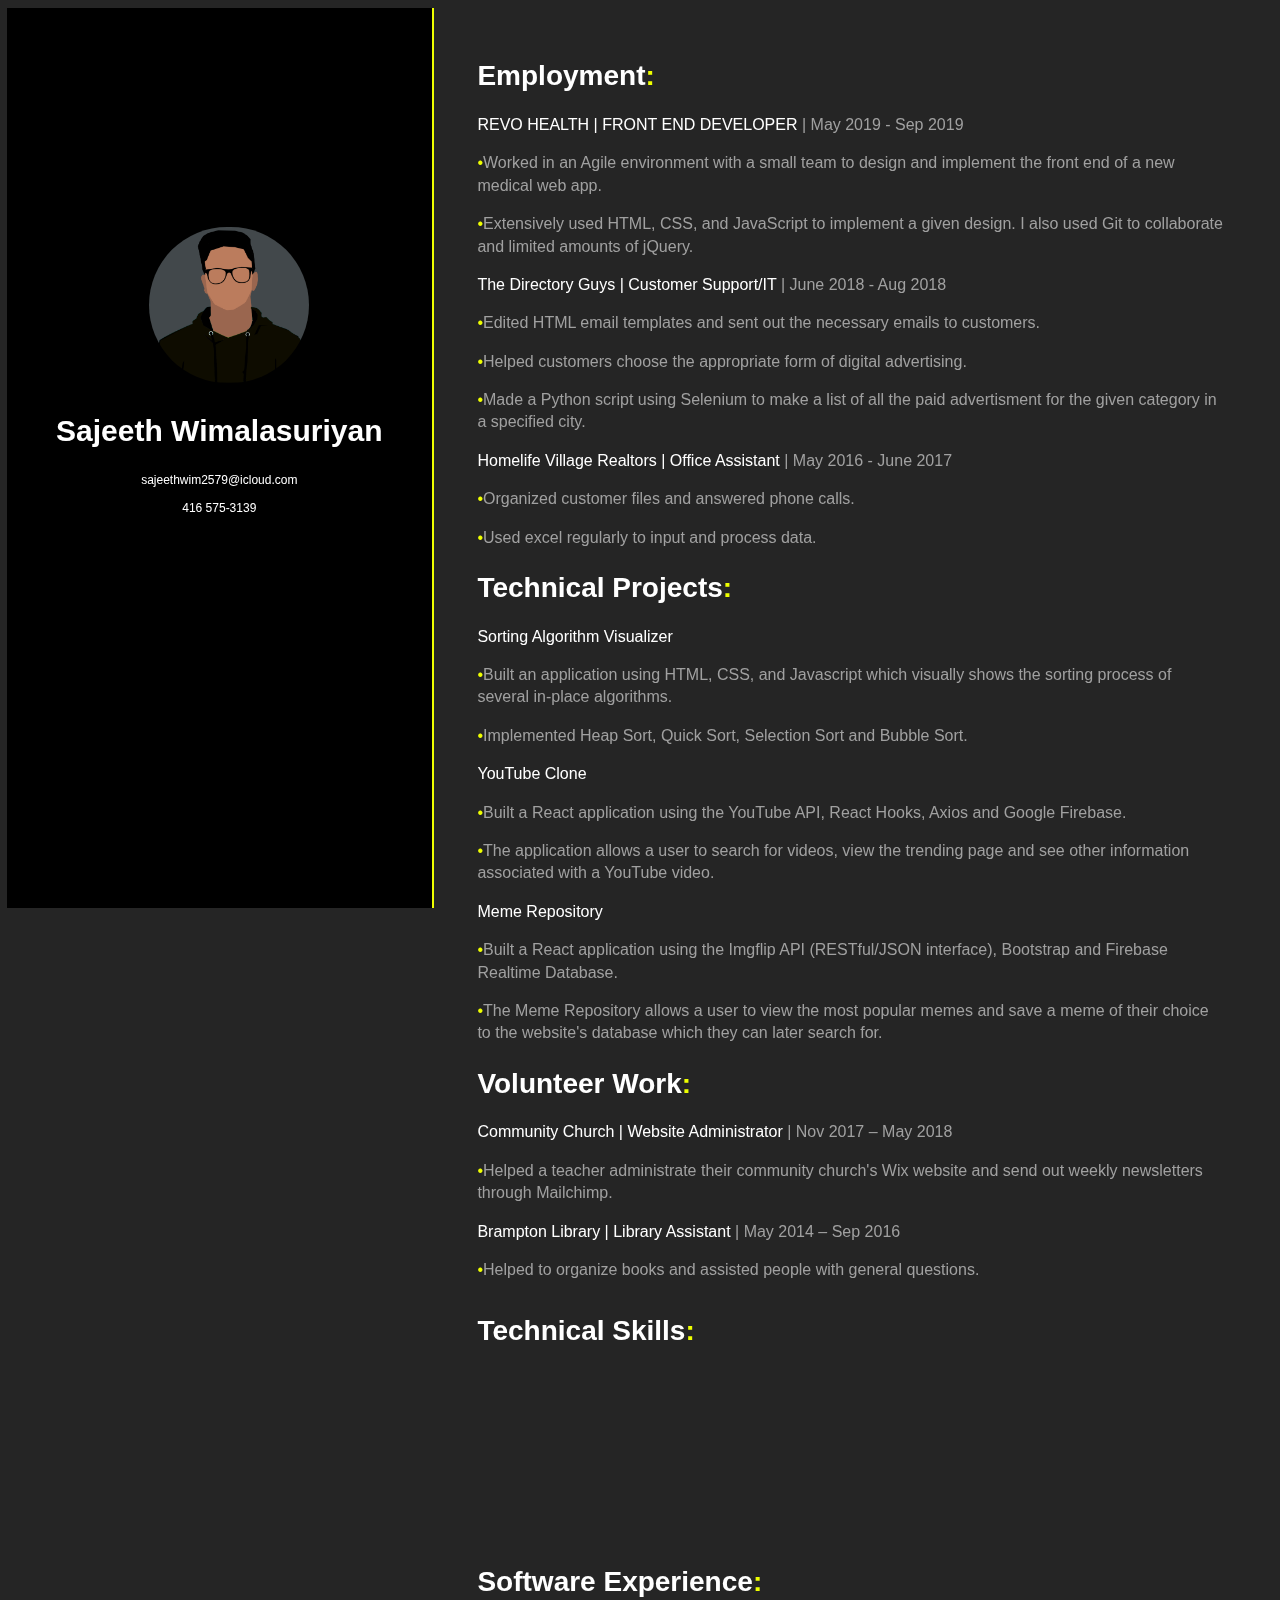
==== Resume.html @ 68dc0f04 "Added resume and optimized website." ====
<!doctype html>
<html lang="en">
    <head>
        <link href='https://fonts.googleapis.com/css?family=Lora:400,700,400italic|Open+Sans:300,400,500,700|Waiting+for+the+Sunrise|Shadows+Into+Light' rel='stylesheet' type='text/css'>
        <link rel="stylesheet" type="text/css" href="css/resume.css">
        <link rel="stylesheet" href="https://unpkg.com/aos@next/dist/aos.css" />

    </head>

<body>

    <div class="wrapper clearfix">
        <div data-aos="fade-down" data-aos-duration="1000" class="left">
            
            <div class="name-hero">
              
              <div class="me-img"></div>
              
              <div class="name-text">
                <img id="me" src="meback.png" alt="picture of me">
                <h1>Sajeeth Wimalasuriyan</h1>
                <p>sajeethwim2579@icloud.com</p> 
                <p>416 575-3139‬</p>
             
              </div>
           
            </div>
            
          </div>
         <div data-aos="fade-up" data-aos-duration="1000" class="right">
            
            <div class="inner">
              <section>
                <h1 data-aos="zoom-in-up">Employment<span class="zim">:</span></h1>
                <p ><em> REVO HEALTH | FRONT END DEVELOPER</em> | May 2019 - Sep 2019</p >
                <p><span class="zim">•</span>Worked in an Agile environment with a small team to design and implement the front end of a new medical web app.</p>
                <p><span class="zim">•</span>Extensively used HTML, CSS, and JavaScript to implement a given design. I also used Git to collaborate and limited amounts of jQuery.</p>

                <p><em>The Directory Guys | Customer Support/IT</em> | June 2018 - Aug 2018</p>
                <p><span class="zim">•</span>Edited HTML email templates and sent out the necessary emails to customers.</p>
                <p><span class="zim">•</span>Helped customers choose the appropriate form of digital advertising. </p>
                <p><span class="zim">•</span>Made a Python script using Selenium to make a list of all the paid advertisment for the given category in a specified city.</p>
                <p><em>Homelife Village Realtors | Office Assistant</em> | May 2016 - June 2017</p>
                <p><span class="zim">•</span>Organized customer files and answered phone calls.  </p>
                <p><span class="zim">•</span>Used excel regularly to input and process data.   </p>

              
                  <h1>Technical Projects<span class="zim">:</span></h1>
                  <p> <em> Sorting Algorithm Visualizer </em></p>
                  <p><span class="zim">•</span>Built an application using HTML, CSS, and Javascript which visually shows the sorting process of several in-place algorithms.</p>
                  <p><span class="zim">•</span>Implemented Heap Sort, Quick Sort, Selection Sort and Bubble Sort. </p>
  
                  <p><em>YouTube Clone</em></p>
                  <p><span class="zim">•</span>Built a React application using the YouTube API, React Hooks, Axios and Google Firebase.</p>
                  <p><span class="zim">•</span>The application allows a user to search for videos, view the trending page and see other information associated with a YouTube video.  </p>
                  <p><em>Meme Repository</em></p>
                  <p><span class="zim">•</span>Built a React application using the Imgflip API (RESTful/JSON interface), Bootstrap and Firebase Realtime Database.  </p>
                  <p><span class="zim">•</span>The Meme Repository allows a user to view the most popular memes and save a meme of their choice to the website's database which they can later search for.    </p>
  
                  <h1>Volunteer Work<span class="zim">:</span></h1>
                  <p><em> Community Church | Website Administrator </em> | Nov 2017 – May 2018 </p>
                  <p><span class="zim">•</span>Helped a teacher administrate their community church's Wix website and send out weekly newsletters through Mailchimp.</p>
  
                  <p><em>Brampton Library | Library Assistant</em> | May 2014 – Sep 2016 </p>
                  <p><span class="zim">•</span>Helped to organize books and assisted people with general questions.</p>
                
                </section>
              <section>
                <h1>Technical Skills<span class="zim">:</span></h1>
                <ul class="skill-set">
                  <li data-aos="flip-right">JavaScript (ES6)</li>
                  <li data-aos="flip-right">HTML5</li data-aos="flip-right">
                  <li data-aos="flip-right">CSS3</li data-aos="flip-right">
                  <li data-aos="flip-right">REACT</li data-aos="flip-right">
                  <li data-aos="flip-right">Java</li>
                  <li data-aos="flip-right">Python</li>
                  <li data-aos="flip-right">UI Design</li>
                  <li data-aos="flip-right">Git</li>
                  <li data-aos="flip-right">Responsive Web Design</li>
                  <li data-aos="flip-right">Bootstrap</li>
                  <li data-aos="flip-right">jQuery</li>


                </ul>
              </section>
            
                <section>
                <h1>Software Experience<span class="zim">:</span></h1>
                <ul class="skill-set">
                  <li data-aos="flip-right">Visual Studio Code</li>
                  <li data-aos="flip-right">Microsoft Office Suite</li>
                  <li data-aos="flip-right">PyCharm</li>
                  <li data-aos="flip-right">IntelliJ IDEA</li>
                  <li data-aos="flip-right">Eclipse</li>
                  <li data-aos="flip-right">ArcMap</li>
                  <li data-aos="flip-right">ArcMap</li>
                  <li data-aos="flip-right">Adobe Photoshop</li data-aos="flip-right">
                  <li data-aos="flip-right">Android Studio</li data-aos="flip-right">
                </ul>
              </section>
           
            </div>
            
          </div>
          
          
          
        </div>
        <script src="https://unpkg.com/aos@next/dist/aos.js"></script>
        <script>
          AOS.init();
        </script>
</body>

</html>
---- css/resume.css ----
*, *:before, *:after {
    -moz-box-sizing: border-box; -webkit-box-sizing: border-box; box-sizing: border-box;
   }
   :root{
    --background_color: 
    #252525;
    --sky_blue: 
    #eeff00;
    --light_white:
    #a0a0a0;
}
  html
  {
      font-size:100%;
  }
  .zim{
    color: var(--sky_blue);
}
  body
  {
      color:white;
      font-family:Lora, serif;
      font-size:16px;
      font-weight:400;
      line-height:1.4;
      background-color: var(--background_color);
      font-family: Arial, Helvetica, sans-serif;
  }
  #me{
      width: 160px;
      margin-left: 1.5vw;
      border-radius: 90px;

    }
  
  .skill-set li:hover
  {
      background:var(--sky_blue);
      color:black;
  }
  
  h1
  {
      color: white;
  }
  
  .wrapper
  {
      height:100%;
  }
  
  .left
  {
      background-color:rgba(0, 0, 0, 0.993);
      border-right:2px solid var(--sky_blue);
      float:right;
      height:100%;
      margin-left:-1px;
      min-width:256px;
      position:fixed;
      display: flex;
      justify-content: center;
      align-items: center;
      align-content: center;
      text-align: center;
      width:33.33%;
    
  }
  .name-hero h1{
      font-size: 30px;
  }
  .name-hero p{
    font-size: 12px;
}
  
  .right
  {
      float:right;
      height:100%;
      position:relative;
      width:66.66%;
  }
  
  
  .name-hero
  {
      background:rgba(0,0,0,.001);
      
        margin-top: -160px;    
      width:85%;
  }


  
  .inner
  {
      margin:0 auto;
      max-width:975px;
      padding:3em;
      margin-top: -30px;
  }
  
  .inner h1
  {
      font-size:1.75em;
  }
  
  .inner p
  {
      color:var(--light_white);
  }
  
  .inner p em
  {
      color:white;
      font-style:normal;
  }
  
  .inner section
  {
      margin:30px auto;
  }
  
  ul
  {
      list-style-type:none;
      margin-top:-10px;
      max-width:570px;
      padding:0;
  }
  
  .skill-set li
  {
      background:rgba(0,0,0,.75);
      border-radius:5px;
      color:#FFF;
      display:inline-block;
      list-style:none;
      margin:15px 15px 0 0;
      padding:10px;
      text-align:justify;
  }
  
  @media screen and (max-width: 48em) {
      .right,.left
      {
          float:none;
      position:relative !important;
          width:100%;
      min-height:500px;
      }
      
   
    }
  

  
  @media screen and (max-width: 700px) {
      body
  { font-size:16px;}
  
  .left{
      border-right: hidden;
      border-bottom:2px solid var(--sky_blue);

  }
  .name-hero{
      margin-top: 0;
  }

  .inner h1
  {
      font-size: 25px;
  }
  .inner p
  {
      font-size: 14px;
  }
}
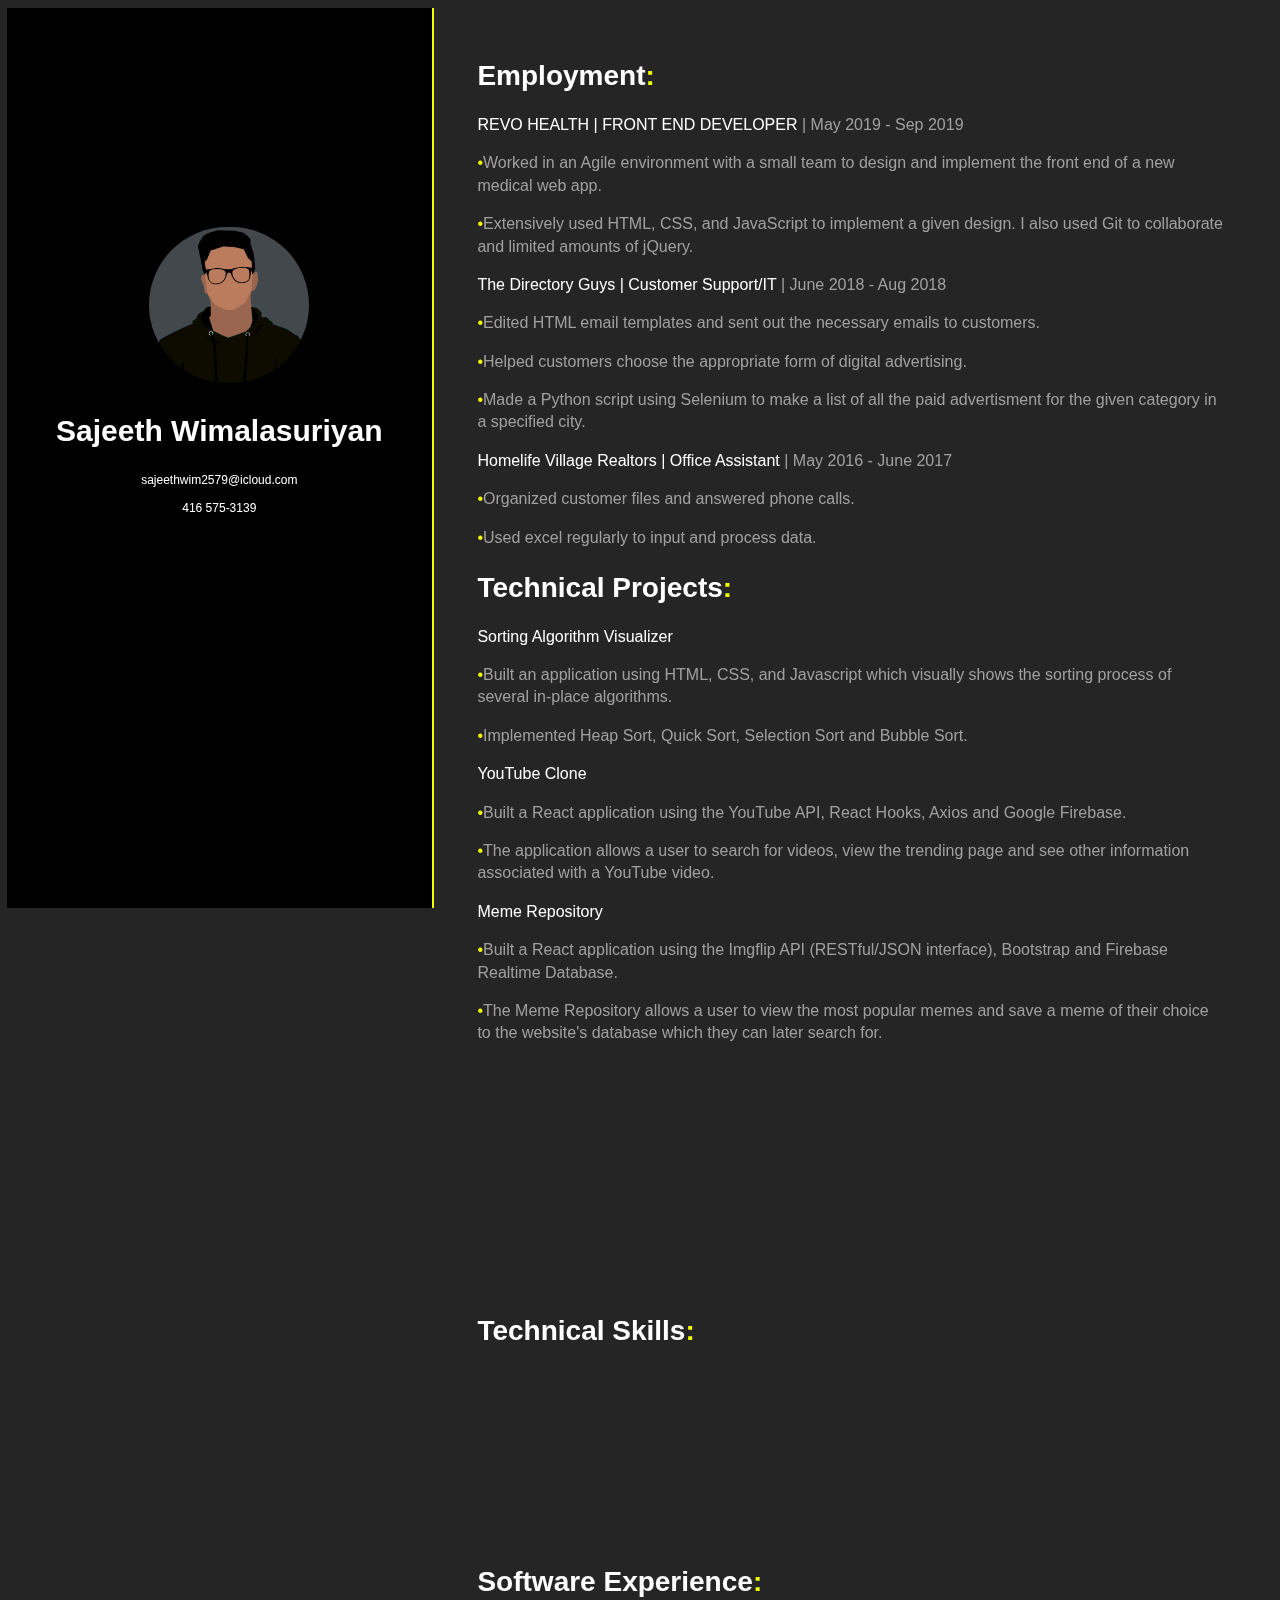
==== commit a2ae98cf: "Fixed animation bug." ====
--- a/Resume.html
+++ b/Resume.html
@@ -5,7 +5,7 @@
         <link href='https://fonts.googleapis.com/css?family=Lora:400,700,400italic|Open+Sans:300,400,500,700|Waiting+for+the+Sunrise|Shadows+Into+Light' rel='stylesheet' type='text/css'>
         <link rel="stylesheet" type="text/css" href="css/resume.css">
         <link rel="stylesheet" href="https://unpkg.com/aos@next/dist/aos.css" />
-
+        <meta content="width=device-width, initial-scale=1" name="viewport" />
     </head>
 
 <body>
@@ -32,20 +32,24 @@
             
             <div class="inner">
               <section>
-                <h1 data-aos="zoom-in-up">Employment<span class="zim">:</span></h1>
-                <p ><em> REVO HEALTH | FRONT END DEVELOPER</em> | May 2019 - Sep 2019</p >
-                <p><span class="zim">•</span>Worked in an Agile environment with a small team to design and implement the front end of a new medical web app.</p>
-                <p><span class="zim">•</span>Extensively used HTML, CSS, and JavaScript to implement a given design. I also used Git to collaborate and limited amounts of jQuery.</p>
+                <div data-aos="zoom-in-up" data-aos-duration="1000">
+                  <h1 >Employment<span class="zim">:</span></h1>
+                  <p ><em> REVO HEALTH | FRONT END DEVELOPER</em> | May 2019 - Sep 2019</p >
+                  <p><span class="zim">•</span>Worked in an Agile environment with a small team to design and implement the front end of a new medical web app.</p>
+                  <p><span class="zim">•</span>Extensively used HTML, CSS, and JavaScript to implement a given design. I also used Git to collaborate and limited amounts of jQuery.</p>
+  
+                  <p><em>The Directory Guys | Customer Support/IT</em> | June 2018 - Aug 2018</p>
+                  <p><span class="zim">•</span>Edited HTML email templates and sent out the necessary emails to customers.</p>
+                  <p><span class="zim">•</span>Helped customers choose the appropriate form of digital advertising. </p>
+                  <p><span class="zim">•</span>Made a Python script using Selenium to make a list of all the paid advertisment for the given category in a specified city.</p>
+                  <p><em>Homelife Village Realtors | Office Assistant</em> | May 2016 - June 2017</p>
+                  <p><span class="zim">•</span>Organized customer files and answered phone calls.  </p>
+                  <p><span class="zim">•</span>Used excel regularly to input and process data.   </p>
+  
+                </div>
+            
+                <div data-aos="zoom-in-up">
 
-                <p><em>The Directory Guys | Customer Support/IT</em> | June 2018 - Aug 2018</p>
-                <p><span class="zim">•</span>Edited HTML email templates and sent out the necessary emails to customers.</p>
-                <p><span class="zim">•</span>Helped customers choose the appropriate form of digital advertising. </p>
-                <p><span class="zim">•</span>Made a Python script using Selenium to make a list of all the paid advertisment for the given category in a specified city.</p>
-                <p><em>Homelife Village Realtors | Office Assistant</em> | May 2016 - June 2017</p>
-                <p><span class="zim">•</span>Organized customer files and answered phone calls.  </p>
-                <p><span class="zim">•</span>Used excel regularly to input and process data.   </p>
-
-              
                   <h1>Technical Projects<span class="zim">:</span></h1>
                   <p> <em> Sorting Algorithm Visualizer </em></p>
                   <p><span class="zim">•</span>Built an application using HTML, CSS, and Javascript which visually shows the sorting process of several in-place algorithms.</p>
@@ -57,14 +61,16 @@
                   <p><em>Meme Repository</em></p>
                   <p><span class="zim">•</span>Built a React application using the Imgflip API (RESTful/JSON interface), Bootstrap and Firebase Realtime Database.  </p>
                   <p><span class="zim">•</span>The Meme Repository allows a user to view the most popular memes and save a meme of their choice to the website's database which they can later search for.    </p>
-  
+                  </div>
+                  <div data-aos="zoom-in-up">
+
                   <h1>Volunteer Work<span class="zim">:</span></h1>
                   <p><em> Community Church | Website Administrator </em> | Nov 2017 – May 2018 </p>
                   <p><span class="zim">•</span>Helped a teacher administrate their community church's Wix website and send out weekly newsletters through Mailchimp.</p>
   
                   <p><em>Brampton Library | Library Assistant</em> | May 2014 – Sep 2016 </p>
                   <p><span class="zim">•</span>Helped to organize books and assisted people with general questions.</p>
-                
+                  </div>
                 </section>
               <section>
                 <h1>Technical Skills<span class="zim">:</span></h1>
--- a/css/resume.css
+++ b/css/resume.css
@@ -141,24 +141,22 @@
       text-align:justify;
   }
   
-  @media screen and (max-width: 48em) {
-      .right,.left
-      {
-          float:none;
-      position:relative !important;
-          width:100%;
-      min-height:500px;
-      }
-      
-   
-    }
+
   
 
   
-  @media screen and (max-width: 700px) {
+  @media only screen and (max-width: 700px){
       body
   { font-size:16px;}
+  .right,.left
+  {
+      float:none;
+  position:relative !important;
+      width:100%;
+  min-height:500px;
+  }
   
+
   .left{
       border-right: hidden;
       border-bottom:2px solid var(--sky_blue);
